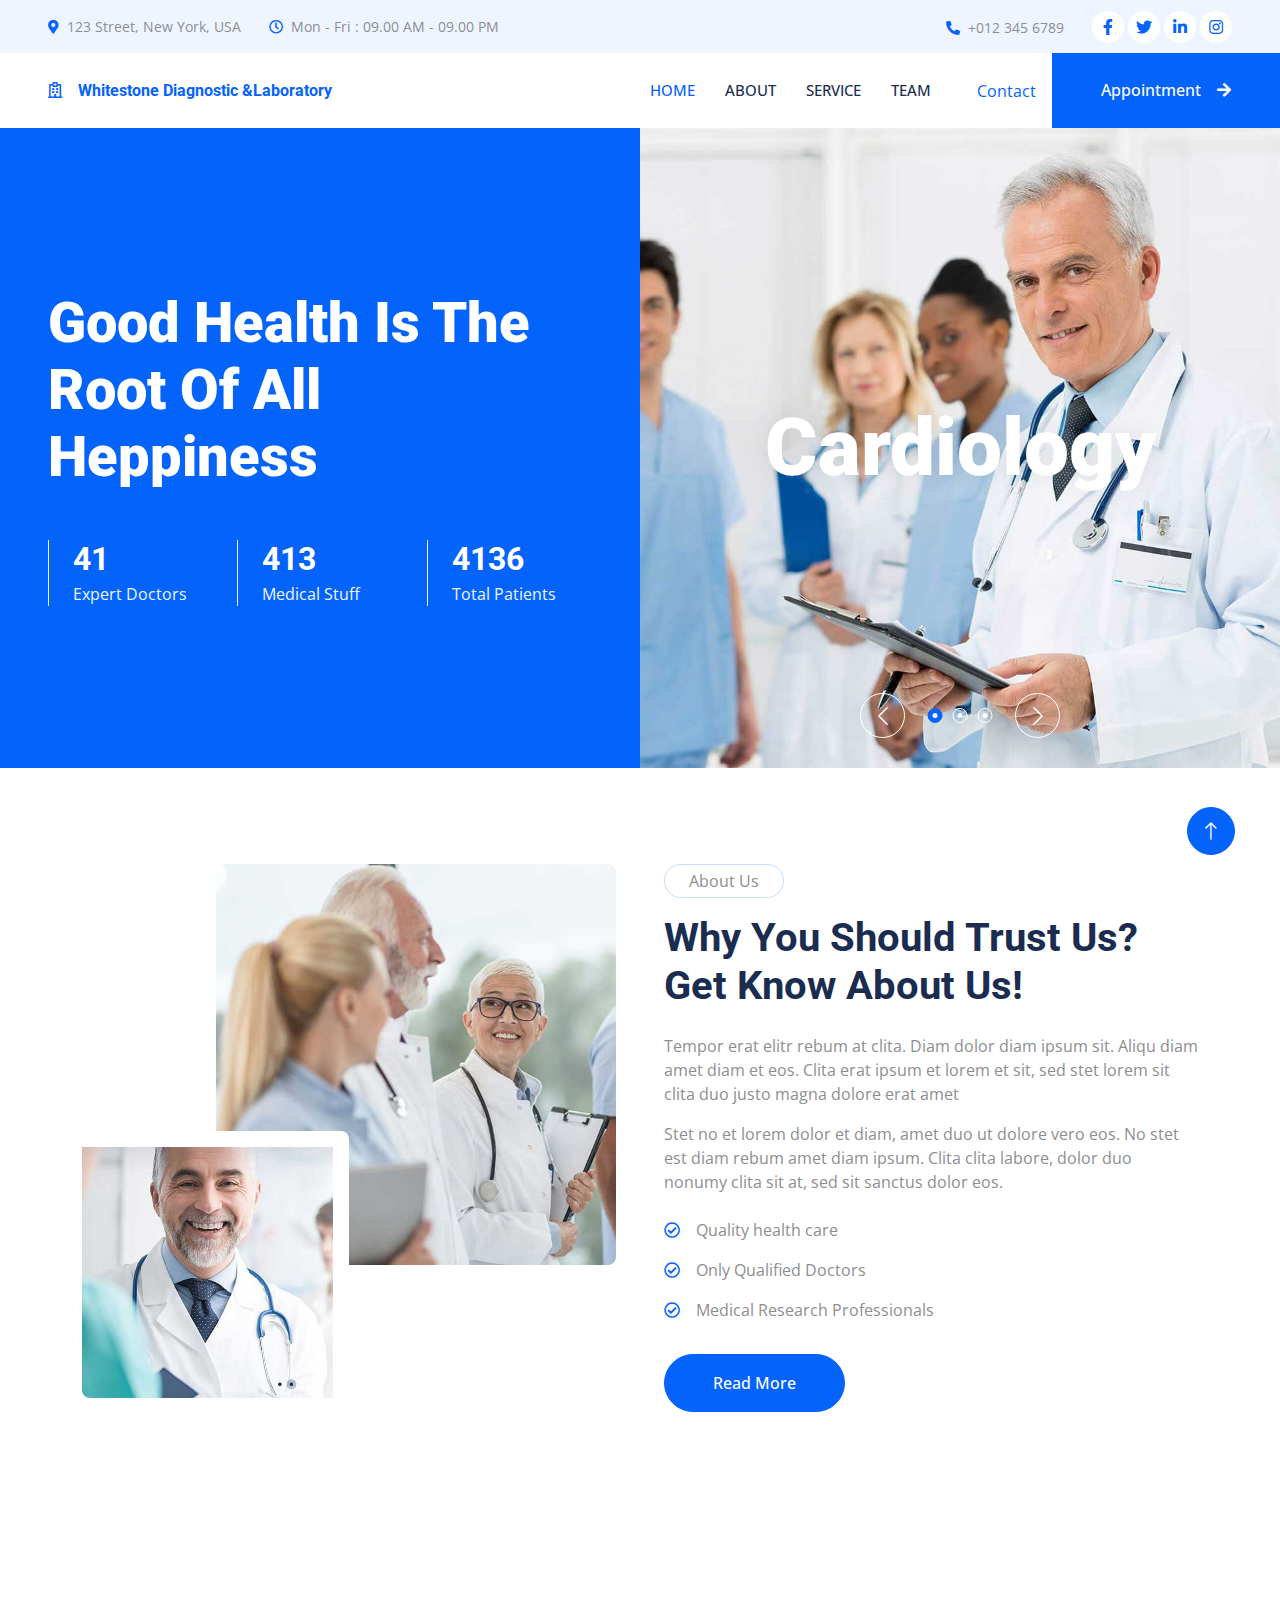
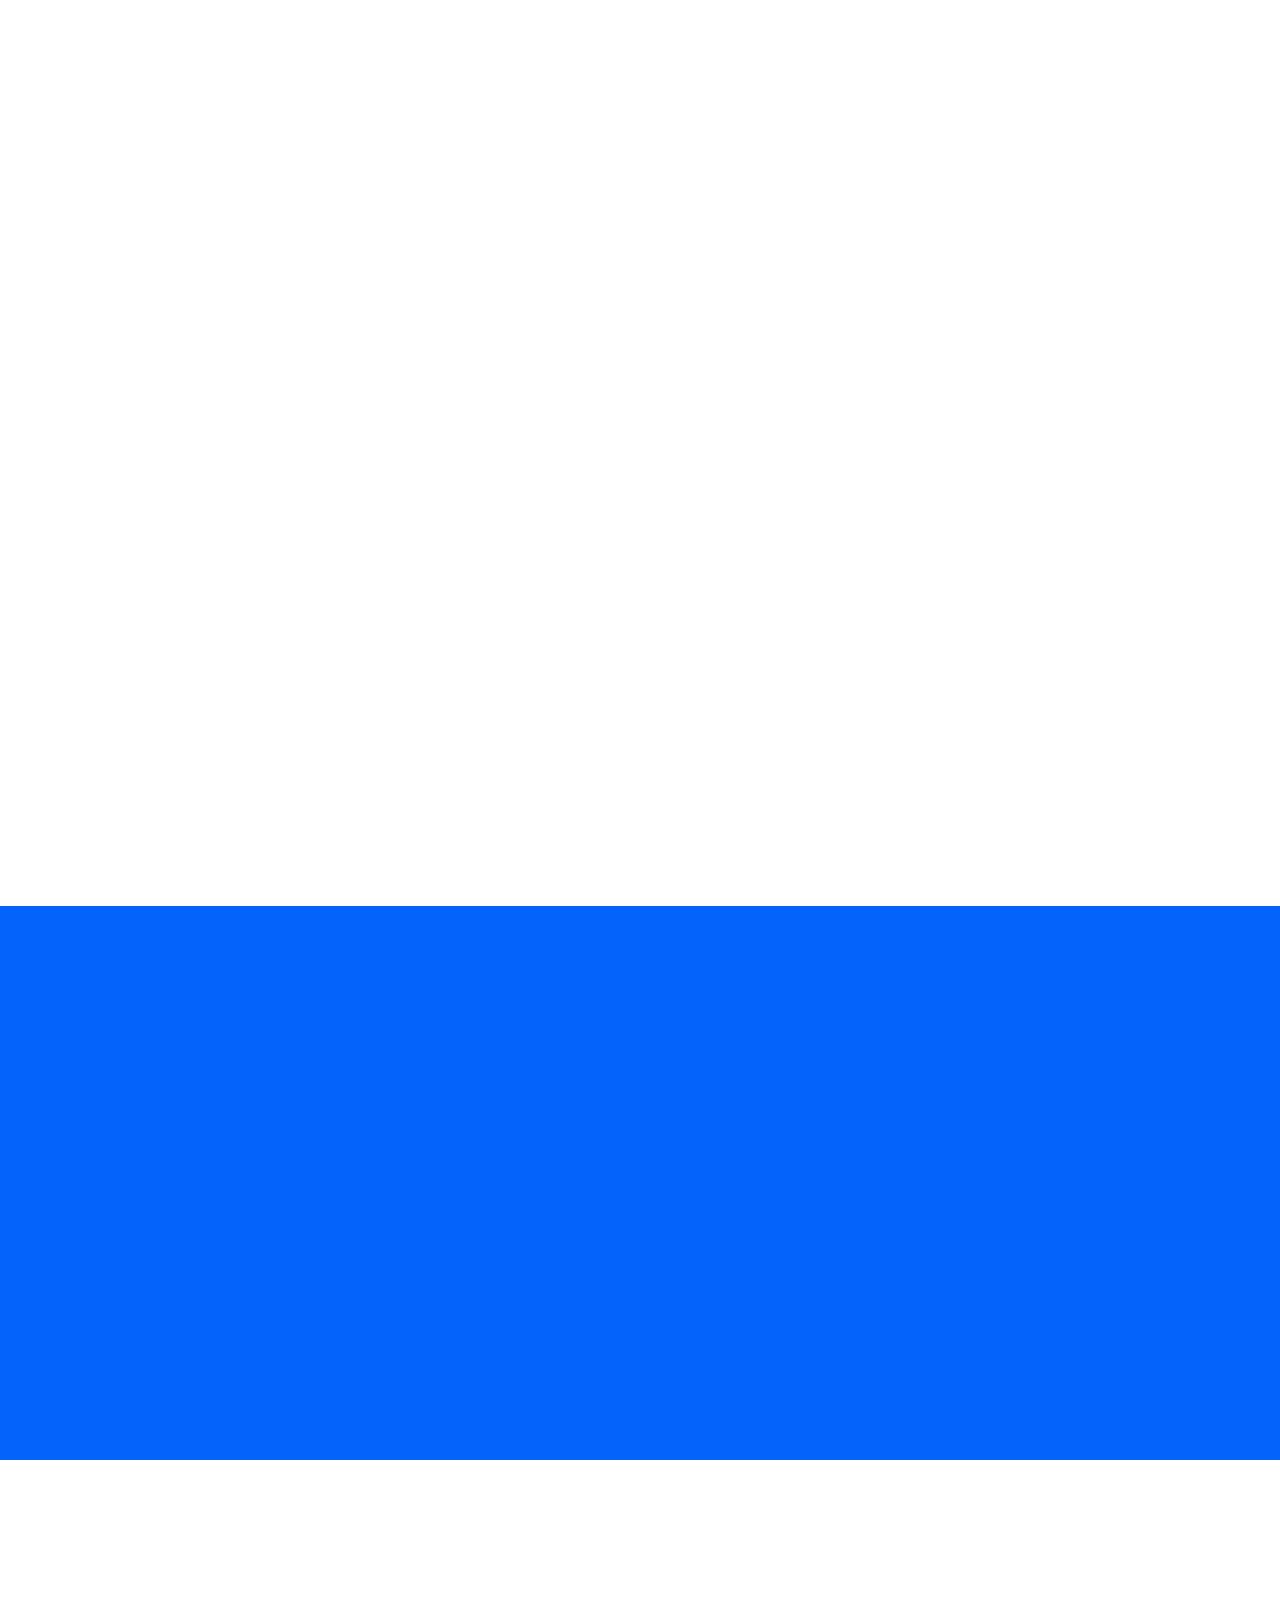
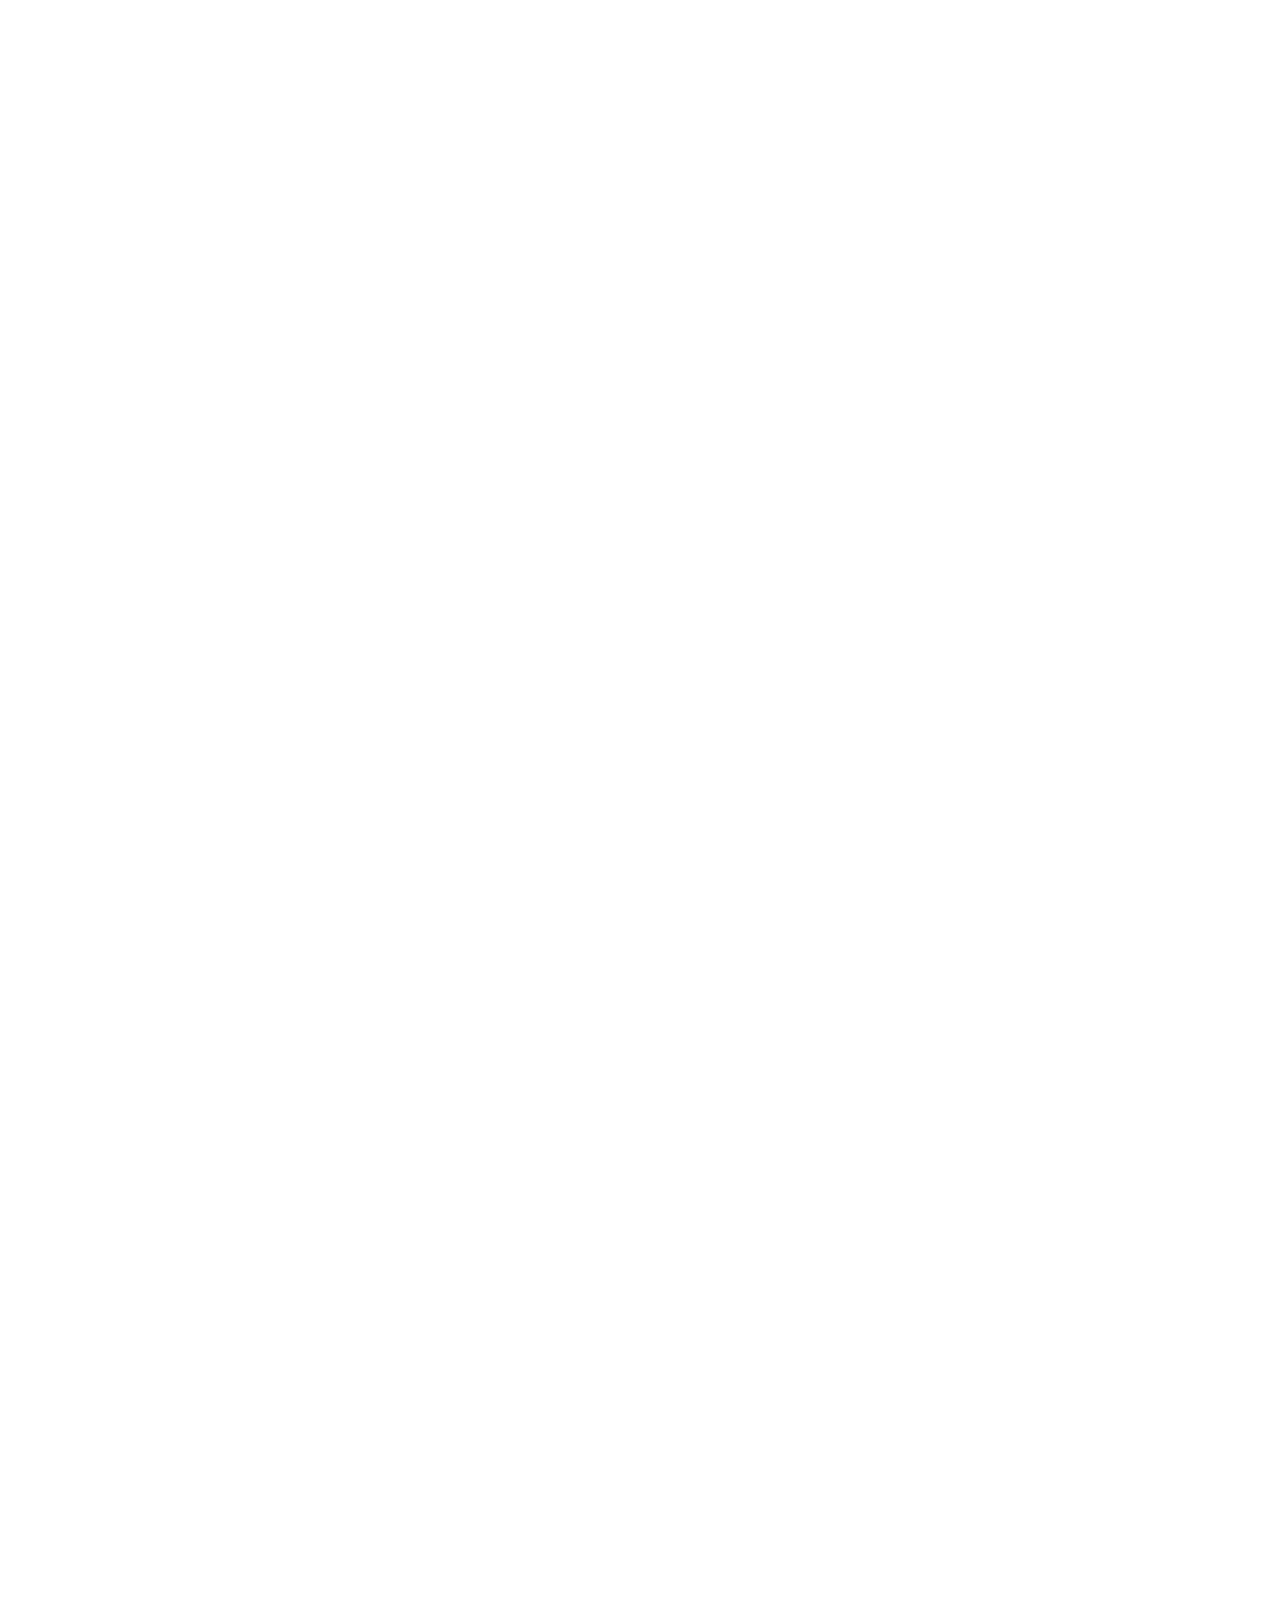
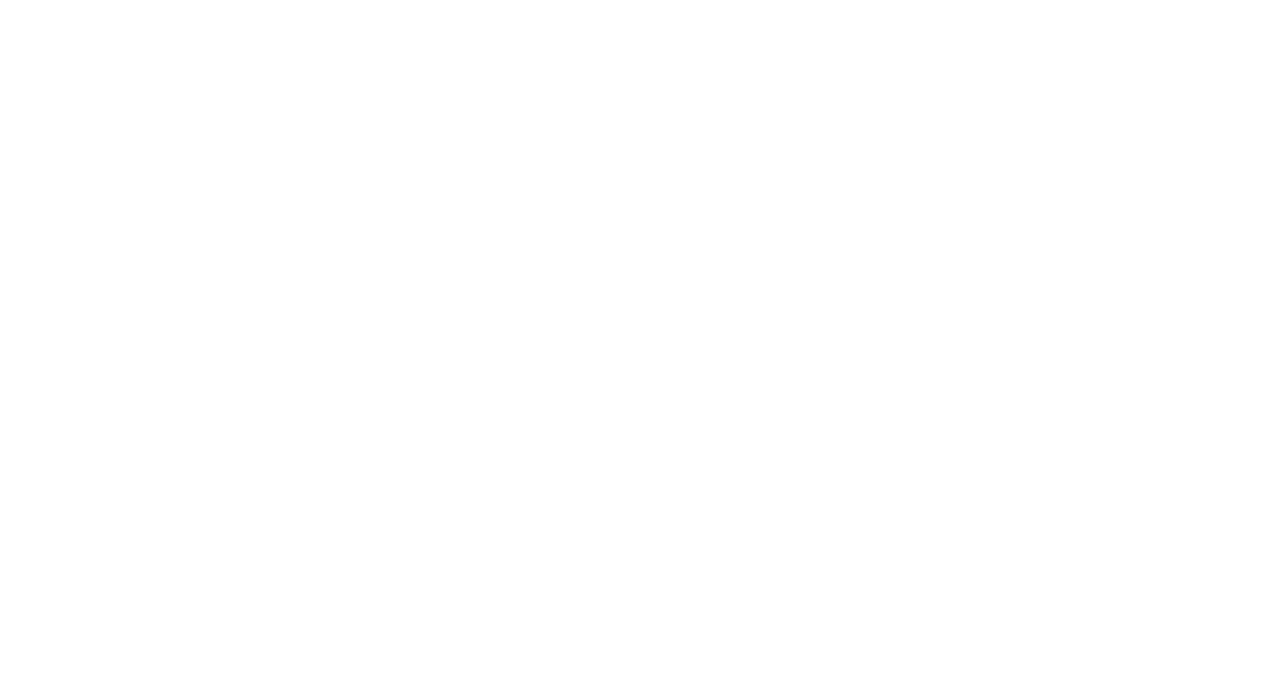
==== index.html @ 7cfc18df "first commit" ====
<!DOCTYPE html>
<html lang="en">

<head>
    <meta charset="utf-8">
    <title>Whitestone Diagnostic & Laboratory</title>
    <meta content="width=device-width, initial-scale=1.0" name="viewport">
    <meta content="" name="keywords">
    <meta content="" name="description">

    <!-- Favicon -->
    <link href="img/favicon.ico" rel="icon">

    <!-- Google Web Fonts -->
    <link rel="preconnect" href="https://fonts.googleapis.com">
    <link rel="preconnect" href="https://fonts.gstatic.com" crossorigin>
    <link href="https://fonts.googleapis.com/css2?family=Open+Sans:wght@400;500&family=Roboto:wght@500;700;900&display=swap" rel="stylesheet"> 

    <!-- Icon Font Stylesheet -->
    <link href="https://cdnjs.cloudflare.com/ajax/libs/font-awesome/5.10.0/css/all.min.css" rel="stylesheet">
    <link href="https://cdn.jsdelivr.net/npm/bootstrap-icons@1.4.1/font/bootstrap-icons.css" rel="stylesheet">

    <!-- Libraries Stylesheet -->
    <link href="lib/animate/animate.min.css" rel="stylesheet">
    <link href="lib/owlcarousel/assets/owl.carousel.min.css" rel="stylesheet">
    <link href="lib/tempusdominus/css/tempusdominus-bootstrap-4.min.css" rel="stylesheet" />

    <!-- Customized Bootstrap Stylesheet -->
    <link href="css/bootstrap.min.css" rel="stylesheet">

    <!-- Template Stylesheet -->
    <link href="css/style.css" rel="stylesheet">
</head>

<body>
    <!-- Spinner Start -->
    <div id="spinner" class="show bg-white position-fixed translate-middle w-100 vh-100 top-50 start-50 d-flex align-items-center justify-content-center">
        <div class="spinner-grow text-primary" style="width: 3rem; height: 3rem;" role="status">
            <span class="sr-only">Loading...</span>
        </div>
    </div>
    <!-- Spinner End -->


    <!-- Topbar Start -->
    <div class="container-fluid bg-light p-0 wow fadeIn" data-wow-delay="0.1s">
        <div class="row gx-0 d-none d-lg-flex">
            <div class="col-lg-7 px-5 text-start">
                <div class="h-100 d-inline-flex align-items-center py-3 me-4">
                    <small class="fa fa-map-marker-alt text-primary me-2"></small>
                    <small>123 Street, New York, USA</small>
                </div>
                <div class="h-100 d-inline-flex align-items-center py-3">
                    <small class="far fa-clock text-primary me-2"></small>
                    <small>Mon - Fri : 09.00 AM - 09.00 PM</small>
                </div>
            </div>
            <div class="col-lg-5 px-5 text-end">
                <div class="h-100 d-inline-flex align-items-center py-3 me-4">
                    <small class="fa fa-phone-alt text-primary me-2"></small>
                    <small>+012 345 6789</small>
                </div>
                <div class="h-100 d-inline-flex align-items-center">
                    <a class="btn btn-sm-square rounded-circle bg-white text-primary me-1" href=""><i class="fab fa-facebook-f"></i></a>
                    <a class="btn btn-sm-square rounded-circle bg-white text-primary me-1" href=""><i class="fab fa-twitter"></i></a>
                    <a class="btn btn-sm-square rounded-circle bg-white text-primary me-1" href=""><i class="fab fa-linkedin-in"></i></a>
                    <a class="btn btn-sm-square rounded-circle bg-white text-primary me-0" href=""><i class="fab fa-instagram"></i></a>
                </div>
            </div>
        </div>
    </div>
    <!-- Topbar End -->


    <!-- Navbar Start -->
    <nav class="navbar navbar-expand-lg bg-white navbar-light sticky-top p-0 wow fadeIn" data-wow-delay="0.1s">
        <a href="index.html" class="navbar-brand d-flex align-items-center px-4 px-lg-5">
            <h6 class="m-0 text-primary"><i class="far fa-hospital me-3"></i>Whitestone Diagnostic &Laboratory</h6>
        </a>
        <button type="button" class="navbar-toggler me-4" data-bs-toggle="collapse" data-bs-target="#navbarCollapse">
            <span class="navbar-toggler-icon"></span>
        </button>
        <div class="collapse navbar-collapse" id="navbarCollapse">
            <div class="navbar-nav ms-auto p-4 p-lg-0">
                <a href="index.html" class="nav-item nav-link active">Home</a>
                <a href="about.html" class="nav-item nav-link">About</a>
                <a href="service.html" class="nav-item nav-link">Service</a>
                <a href="team.html" class="nav-item nav-link">Team</a>
                <!-- <div class="nav-item dropdown">
                    <a href="team.html" class="nav-link dropdown-toggle">Team</a>
                     <div class="dropdown-menu rounded-0 rounded-bottom m-0"> -->
                        <!-- <a href="feature.html" class="dropdown-item">Feature</a> -->
                        <!-- <a href="team.html" class="dropdown-item">Our Doctor</a> -->
                        <!-- <a href="appointment.html" class="dropdown-item">Appointment</a> -->
                        <!-- <a href="testimonial.html" class="dropdown-item">Testimonial</a> -->
                        <!-- <a href="404.html" class="dropdown-item">404 Page</a> -->
                    <!-- </div> -->
                </div>
                <a href="contact.html" class="nav-item nav-link">Contact</a>
            </div>
            <a href="" class="btn btn-primary rounded-0 py-4 px-lg-5 d-none d-lg-block">Appointment<i class="fa fa-arrow-right ms-3"></i></a>
        </div>
    </nav>
    <!-- Navbar End -->


    <!-- Header Start -->
    <div class="container-fluid header bg-primary p-0 mb-5">
        <div class="row g-0 align-items-center flex-column-reverse flex-lg-row">
            <div class="col-lg-6 p-5 wow fadeIn" data-wow-delay="0.1s">
                <h1 class="display-4 text-white mb-5">Good Health Is The Root Of All Heppiness</h1>
                <div class="row g-4">
                    <div class="col-sm-4">
                        <div class="border-start border-light ps-4">
                            <h2 class="text-white mb-1" data-toggle="counter-up">123</h2>
                            <p class="text-light mb-0">Expert Doctors</p>
                        </div>
                    </div>
                    <div class="col-sm-4">
                        <div class="border-start border-light ps-4">
                            <h2 class="text-white mb-1" data-toggle="counter-up">1234</h2>
                            <p class="text-light mb-0">Medical Stuff</p>
                        </div>
                    </div>
                    <div class="col-sm-4">
                        <div class="border-start border-light ps-4">
                            <h2 class="text-white mb-1" data-toggle="counter-up">12345</h2>
                            <p class="text-light mb-0">Total Patients</p>
                        </div>
                    </div>
                </div>
            </div>
            <div class="col-lg-6 wow fadeIn" data-wow-delay="0.5s">
                <div class="owl-carousel header-carousel">
                    <div class="owl-carousel-item position-relative">
                        <img class="img-fluid" src="img/carousel-1.jpg" alt="">
                        <div class="owl-carousel-text">
                            <h1 class="display-1 text-white mb-0">Cardiology</h1>
                        </div>
                    </div>
                    <div class="owl-carousel-item position-relative">
                        <img class="img-fluid" src="img/carousel-2.jpg" alt="">
                        <div class="owl-carousel-text">
                            <h1 class="display-1 text-white mb-0">Neurology</h1>
                        </div>
                    </div>
                    <div class="owl-carousel-item position-relative">
                        <img class="img-fluid" src="img/carousel-3.jpg" alt="">
                        <div class="owl-carousel-text">
                            <h1 class="display-1 text-white mb-0">Pulmonary</h1>
                        </div>
                    </div>
                </div>
            </div>
        </div>
    </div>
    <!-- Header End -->


    <!-- About Start -->
    <div class="container-xxl py-5">
        <div class="container">
            <div class="row g-5">
                <div class="col-lg-6 wow fadeIn" data-wow-delay="0.1s">
                    <div class="d-flex flex-column">
                        <img class="img-fluid rounded w-75 align-self-end" src="img/about-1.jpg" alt="">
                        <img class="img-fluid rounded w-50 bg-white pt-3 pe-3" src="img/about-2.jpg" alt="" style="margin-top: -25%;">
                    </div>
                </div>
                <div class="col-lg-6 wow fadeIn" data-wow-delay="0.5s">
                    <p class="d-inline-block border rounded-pill py-1 px-4">About Us</p>
                    <h1 class="mb-4">Why You Should Trust Us? Get Know About Us!</h1>
                    <p>Tempor erat elitr rebum at clita. Diam dolor diam ipsum sit. Aliqu diam amet diam et eos. Clita erat ipsum et lorem et sit, sed stet lorem sit clita duo justo magna dolore erat amet</p>
                    <p class="mb-4">Stet no et lorem dolor et diam, amet duo ut dolore vero eos. No stet est diam rebum amet diam ipsum. Clita clita labore, dolor duo nonumy clita sit at, sed sit sanctus dolor eos.</p>
                    <p><i class="far fa-check-circle text-primary me-3"></i>Quality health care</p>
                    <p><i class="far fa-check-circle text-primary me-3"></i>Only Qualified Doctors</p>
                    <p><i class="far fa-check-circle text-primary me-3"></i>Medical Research Professionals</p>
                    <a class="btn btn-primary rounded-pill py-3 px-5 mt-3" href="">Read More</a>
                </div>
            </div>
        </div>
    </div>
    <!-- About End -->


    <!-- Service Start -->
    <div class="container-xxl py-5">
        <div class="container">
            <div class="text-center mx-auto mb-5 wow fadeInUp" data-wow-delay="0.1s" style="max-width: 600px;">
                <p class="d-inline-block border rounded-pill py-1 px-4">Services</p>
                <h1>Health Care Solutions</h1>
            </div>
            <div class="row g-4">
                <div class="col-lg-4 col-md-6 wow fadeInUp" data-wow-delay="0.1s">
                    <div class="service-item bg-light rounded h-100 p-5">
                        <div class="d-inline-flex align-items-center justify-content-center bg-white rounded-circle mb-4" style="width: 65px; height: 65px;">
                            <i class="fa fa-heartbeat text-primary fs-4"></i>
                        </div>
                        <h4 class="mb-3">Cardiology</h4>
                        <p class="mb-4">Erat ipsum justo amet duo et elitr dolor, est duo duo eos lorem sed diam stet diam sed stet.</p>
                        <a class="btn" href=""><i class="fa fa-plus text-primary me-3"></i>Read More</a>
                    </div>
                </div>
                <div class="col-lg-4 col-md-6 wow fadeInUp" data-wow-delay="0.3s">
                    <div class="service-item bg-light rounded h-100 p-5">
                        <div class="d-inline-flex align-items-center justify-content-center bg-white rounded-circle mb-4" style="width: 65px; height: 65px;">
                            <i class="fa fa-x-ray text-primary fs-4"></i>
                        </div>
                        <h4 class="mb-3">Pulmonary</h4>
                        <p class="mb-4">Erat ipsum justo amet duo et elitr dolor, est duo duo eos lorem sed diam stet diam sed stet.</p>
                        <a class="btn" href=""><i class="fa fa-plus text-primary me-3"></i>Read More</a>
                    </div>
                </div>
                <div class="col-lg-4 col-md-6 wow fadeInUp" data-wow-delay="0.5s">
                    <div class="service-item bg-light rounded h-100 p-5">
                        <div class="d-inline-flex align-items-center justify-content-center bg-white rounded-circle mb-4" style="width: 65px; height: 65px;">
                            <i class="fa fa-brain text-primary fs-4"></i>
                        </div>
                        <h4 class="mb-3">Neurology</h4>
                        <p class="mb-4">Erat ipsum justo amet duo et elitr dolor, est duo duo eos lorem sed diam stet diam sed stet.</p>
                        <a class="btn" href=""><i class="fa fa-plus text-primary me-3"></i>Read More</a>
                    </div>
                </div>
                <div class="col-lg-4 col-md-6 wow fadeInUp" data-wow-delay="0.1s">
                    <div class="service-item bg-light rounded h-100 p-5">
                        <div class="d-inline-flex align-items-center justify-content-center bg-white rounded-circle mb-4" style="width: 65px; height: 65px;">
                            <i class="fa fa-wheelchair text-primary fs-4"></i>
                        </div>
                        <h4 class="mb-3">Orthopedics</h4>
                        <p class="mb-4">Erat ipsum justo amet duo et elitr dolor, est duo duo eos lorem sed diam stet diam sed stet.</p>
                        <a class="btn" href=""><i class="fa fa-plus text-primary me-3"></i>Read More</a>
                    </div>
                </div>
                <div class="col-lg-4 col-md-6 wow fadeInUp" data-wow-delay="0.3s">
                    <div class="service-item bg-light rounded h-100 p-5">
                        <div class="d-inline-flex align-items-center justify-content-center bg-white rounded-circle mb-4" style="width: 65px; height: 65px;">
                            <i class="fa fa-tooth text-primary fs-4"></i>
                        </div>
                        <h4 class="mb-3">Dental Surgery</h4>
                        <p class="mb-4">Erat ipsum justo amet duo et elitr dolor, est duo duo eos lorem sed diam stet diam sed stet.</p>
                        <a class="btn" href=""><i class="fa fa-plus text-primary me-3"></i>Read More</a>
                    </div>
                </div>
                <div class="col-lg-4 col-md-6 wow fadeInUp" data-wow-delay="0.5s">
                    <div class="service-item bg-light rounded h-100 p-5">
                        <div class="d-inline-flex align-items-center justify-content-center bg-white rounded-circle mb-4" style="width: 65px; height: 65px;">
                            <i class="fa fa-vials text-primary fs-4"></i>
                        </div>
                        <h4 class="mb-3">Laboratory</h4>
                        <p class="mb-4">Erat ipsum justo amet duo et elitr dolor, est duo duo eos lorem sed diam stet diam sed stet.</p>
                        <a class="btn" href=""><i class="fa fa-plus text-primary me-3"></i>Read More</a>
                    </div>
                </div>
            </div>
        </div>
    </div>
    <!-- Service End -->


    <!-- Feature Start -->
    <div class="container-fluid bg-primary overflow-hidden my-5 px-lg-0">
        <div class="container feature px-lg-0">
            <div class="row g-0 mx-lg-0">
                <div class="col-lg-6 feature-text py-5 wow fadeIn" data-wow-delay="0.1s">
                    <div class="p-lg-5 ps-lg-0">
                        <p class="d-inline-block border rounded-pill text-light py-1 px-4">Features</p>
                        <h1 class="text-white mb-4">Why Choose Us</h1>
                        <p class="text-white mb-4 pb-2">Tempor erat elitr rebum at clita. Diam dolor diam ipsum sit. Aliqu diam amet diam et eos. Clita erat ipsum et lorem et sit, sed stet lorem sit clita duo justo erat amet</p>
                        <div class="row g-4">
                            <div class="col-6">
                                <div class="d-flex align-items-center">
                                    <div class="d-flex flex-shrink-0 align-items-center justify-content-center rounded-circle bg-light" style="width: 55px; height: 55px;">
                                        <i class="fa fa-user-md text-primary"></i>
                                    </div>
                                    <div class="ms-4">
                                        <p class="text-white mb-2">Experience</p>
                                        <h5 class="text-white mb-0">Doctors</h5>
                                    </div>
                                </div>
                            </div>
                            <div class="col-6">
                                <div class="d-flex align-items-center">
                                    <div class="d-flex flex-shrink-0 align-items-center justify-content-center rounded-circle bg-light" style="width: 55px; height: 55px;">
                                        <i class="fa fa-check text-primary"></i>
                                    </div>
                                    <div class="ms-4">
                                        <p class="text-white mb-2">Quality</p>
                                        <h5 class="text-white mb-0">Services</h5>
                                    </div>
                                </div>
                            </div>
                            <div class="col-6">
                                <div class="d-flex align-items-center">
                                    <div class="d-flex flex-shrink-0 align-items-center justify-content-center rounded-circle bg-light" style="width: 55px; height: 55px;">
                                        <i class="fa fa-comment-medical text-primary"></i>
                                    </div>
                                    <div class="ms-4">
                                        <p class="text-white mb-2">Positive</p>
                                        <h5 class="text-white mb-0">Consultation</h5>
                                    </div>
                                </div>
                            </div>
                            <div class="col-6">
                                <div class="d-flex align-items-center">
                                    <div class="d-flex flex-shrink-0 align-items-center justify-content-center rounded-circle bg-light" style="width: 55px; height: 55px;">
                                        <i class="fa fa-headphones text-primary"></i>
                                    </div>
                                    <div class="ms-4">
                                        <p class="text-white mb-2">24 Hours</p>
                                        <h5 class="text-white mb-0">Support</h5>
                                    </div>
                                </div>
                            </div>
                        </div>
                    </div>
                </div>
                <div class="col-lg-6 pe-lg-0 wow fadeIn" data-wow-delay="0.5s" style="min-height: 400px;">
                    <div class="position-relative h-100">
                        <img class="position-absolute img-fluid w-100 h-100" src="img/feature.jpg" style="object-fit: cover;" alt="">
                    </div>
                </div>
            </div>
        </div>
    </div>
    <!-- Feature End -->


    <!-- Team Start -->
    <div class="container-xxl py-5">
        <div class="container">
            <div class="text-center mx-auto mb-5 wow fadeInUp" data-wow-delay="0.1s" style="max-width: 600px;">
                <p class="d-inline-block border rounded-pill py-1 px-4">Doctors</p>
                <h1>Our Experience Doctors</h1>
            </div>
            <div class="row g-4">
                <div class="col-lg-3 col-md-6 wow fadeInUp" data-wow-delay="0.1s">
                    <div class="team-item position-relative rounded overflow-hidden">
                        <div class="overflow-hidden">
                            <img class="img-fluid" src="img/team-1.jpg" alt="">
                        </div>
                        <div class="team-text bg-light text-center p-4">
                            <h5>Doctor Name</h5>
                            <p class="text-primary">Department</p>
                            <div class="team-social text-center">
                                <a class="btn btn-square" href=""><i class="fab fa-facebook-f"></i></a>
                                <a class="btn btn-square" href=""><i class="fab fa-twitter"></i></a>
                                <a class="btn btn-square" href=""><i class="fab fa-instagram"></i></a>
                            </div>
                        </div>
                    </div>
                </div>
                <div class="col-lg-3 col-md-6 wow fadeInUp" data-wow-delay="0.3s">
                    <div class="team-item position-relative rounded overflow-hidden">
                        <div class="overflow-hidden">
                            <img class="img-fluid" src="img/team-2.jpg" alt="">
                        </div>
                        <div class="team-text bg-light text-center p-4">
                            <h5>Doctor Name</h5>
                            <p class="text-primary">Department</p>
                            <div class="team-social text-center">
                                <a class="btn btn-square" href=""><i class="fab fa-facebook-f"></i></a>
                                <a class="btn btn-square" href=""><i class="fab fa-twitter"></i></a>
                                <a class="btn btn-square" href=""><i class="fab fa-instagram"></i></a>
                            </div>
                        </div>
                    </div>
                </div>
                <div class="col-lg-3 col-md-6 wow fadeInUp" data-wow-delay="0.5s">
                    <div class="team-item position-relative rounded overflow-hidden">
                        <div class="overflow-hidden">
                            <img class="img-fluid" src="img/team-3.jpg" alt="">
                        </div>
                        <div class="team-text bg-light text-center p-4">
                            <h5>Doctor Name</h5>
                            <p class="text-primary">Department</p>
                            <div class="team-social text-center">
                                <a class="btn btn-square" href=""><i class="fab fa-facebook-f"></i></a>
                                <a class="btn btn-square" href=""><i class="fab fa-twitter"></i></a>
                                <a class="btn btn-square" href=""><i class="fab fa-instagram"></i></a>
                            </div>
                        </div>
                    </div>
                </div>
                <div class="col-lg-3 col-md-6 wow fadeInUp" data-wow-delay="0.7s">
                    <div class="team-item position-relative rounded overflow-hidden">
                        <div class="overflow-hidden">
                            <img class="img-fluid" src="img/team-4.jpg" alt="">
                        </div>
                        <div class="team-text bg-light text-center p-4">
                            <h5>Doctor Name</h5>
                            <p class="text-primary">Department</p>
                            <div class="team-social text-center">
                                <a class="btn btn-square" href=""><i class="fab fa-facebook-f"></i></a>
                                <a class="btn btn-square" href=""><i class="fab fa-twitter"></i></a>
                                <a class="btn btn-square" href=""><i class="fab fa-instagram"></i></a>
                            </div>
                        </div>
                    </div>
                </div>
            </div>
        </div>
    </div>
    <!-- Team End -->


    <!-- Appointment Start -->
    <div class="container-xxl py-5">
        <div class="container">
            <div class="row g-5">
                <div class="col-lg-6 wow fadeInUp" data-wow-delay="0.1s">
                    <p class="d-inline-block border rounded-pill py-1 px-4">Appointment</p>
                    <h1 class="mb-4">Make An Appointment To Visit Our Doctor</h1>
                    <p class="mb-4">Tempor erat elitr rebum at clita. Diam dolor diam ipsum sit. Aliqu diam amet diam et eos. Clita erat ipsum et lorem et sit, sed stet lorem sit clita duo justo magna dolore erat amet</p>
                    <div class="bg-light rounded d-flex align-items-center p-5 mb-4">
                        <div class="d-flex flex-shrink-0 align-items-center justify-content-center rounded-circle bg-white" style="width: 55px; height: 55px;">
                            <i class="fa fa-phone-alt text-primary"></i>
                        </div>
                        <div class="ms-4">
                            <p class="mb-2">Call Us Now</p>
                            <h5 class="mb-0">+012 345 6789</h5>
                        </div>
                    </div>
                    <div class="bg-light rounded d-flex align-items-center p-5">
                        <div class="d-flex flex-shrink-0 align-items-center justify-content-center rounded-circle bg-white" style="width: 55px; height: 55px;">
                            <i class="fa fa-envelope-open text-primary"></i>
                        </div>
                        <div class="ms-4">
                            <p class="mb-2">Mail Us Now</p>
                            <h5 class="mb-0">info@example.com</h5>
                        </div>
                    </div>
                </div>
                <div class="col-lg-6 wow fadeInUp" data-wow-delay="0.5s">
                    <div class="bg-light rounded h-100 d-flex align-items-center p-5">
                        <form>
                            <div class="row g-3">
                                <div class="col-12 col-sm-6">
                                    <input type="text" class="form-control border-0" placeholder="Your Name" style="height: 55px;">
                                </div>
                                <div class="col-12 col-sm-6">
                                    <input type="email" class="form-control border-0" placeholder="Your Email" style="height: 55px;">
                                </div>
                                <div class="col-12 col-sm-6">
                                    <input type="text" class="form-control border-0" placeholder="Your Mobile" style="height: 55px;">
                                </div>
                                <div class="col-12 col-sm-6">
                                    <select class="form-select border-0" style="height: 55px;">
                                        <option selected>Choose Doctor</option>
                                        <option value="1">Doctor 1</option>
                                        <option value="2">Doctor 2</option>
                                        <option value="3">Doctor 3</option>
                                    </select>
                                </div>
                                <div class="col-12 col-sm-6">
                                    <div class="date" id="date" data-target-input="nearest">
                                        <input type="text"
                                            class="form-control border-0 datetimepicker-input"
                                            placeholder="Choose Date" data-target="#date" data-toggle="datetimepicker" style="height: 55px;">
                                    </div>
                                </div>
                                <div class="col-12 col-sm-6">
                                    <div class="time" id="time" data-target-input="nearest">
                                        <input type="text"
                                            class="form-control border-0 datetimepicker-input"
                                            placeholder="Choose Date" data-target="#time" data-toggle="datetimepicker" style="height: 55px;">
                                    </div>
                                </div>
                                <div class="col-12">
                                    <textarea class="form-control border-0" rows="5" placeholder="Describe your problem"></textarea>
                                </div>
                                <div class="col-12">
                                    <button class="btn btn-primary w-100 py-3" type="submit">Book Appointment</button>
                                </div>
                            </div>
                        </form>
                    </div>
                </div>
            </div>
        </div>
    </div>
    <!-- Appointment End -->


    <!-- Testimonial Start -->
    <div class="container-xxl py-5">
        <div class="container">
            <div class="text-center mx-auto mb-5 wow fadeInUp" data-wow-delay="0.1s" style="max-width: 600px;">
                <p class="d-inline-block border rounded-pill py-1 px-4">Testimonial</p>
                <h1>What Say Our Patients!</h1>
            </div>
            <div class="owl-carousel testimonial-carousel wow fadeInUp" data-wow-delay="0.1s">
                <div class="testimonial-item text-center">
                    <img class="img-fluid bg-light rounded-circle p-2 mx-auto mb-4" src="img/testimonial-1.jpg" style="width: 100px; height: 100px;">
                    <div class="testimonial-text rounded text-center p-4">
                        <p>Clita clita tempor justo dolor ipsum amet kasd amet duo justo duo duo labore sed sed. Magna ut diam sit et amet stet eos sed clita erat magna elitr erat sit sit erat at rebum justo sea clita.</p>
                        <h5 class="mb-1">Patient Name</h5>
                        <span class="fst-italic">Profession</span>
                    </div>
                </div>
                <div class="testimonial-item text-center">
                    <img class="img-fluid bg-light rounded-circle p-2 mx-auto mb-4" src="img/testimonial-2.jpg" style="width: 100px; height: 100px;">
                    <div class="testimonial-text rounded text-center p-4">
                        <p>Clita clita tempor justo dolor ipsum amet kasd amet duo justo duo duo labore sed sed. Magna ut diam sit et amet stet eos sed clita erat magna elitr erat sit sit erat at rebum justo sea clita.</p>
                        <h5 class="mb-1">Patient Name</h5>
                        <span class="fst-italic">Profession</span>
                    </div>
                </div>
                <div class="testimonial-item text-center">
                    <img class="img-fluid bg-light rounded-circle p-2 mx-auto mb-4" src="img/testimonial-3.jpg" style="width: 100px; height: 100px;">
                    <div class="testimonial-text rounded text-center p-4">
                        <p>Clita clita tempor justo dolor ipsum amet kasd amet duo justo duo duo labore sed sed. Magna ut diam sit et amet stet eos sed clita erat magna elitr erat sit sit erat at rebum justo sea clita.</p>
                        <h5 class="mb-1">Patient Name</h5>
                        <span class="fst-italic">Profession</span>
                    </div>
                </div>
            </div>
        </div>
    </div>
    <!-- Testimonial End -->


    <!-- Footer Start -->
    <div class="container-fluid bg-dark text-light footer mt-5 pt-5 wow fadeIn" data-wow-delay="0.1s">
        <div class="container py-5">
            <div class="row g-5">
                <div class="col-lg-3 col-md-6">
                    <h5 class="text-light mb-4">Address</h5>
                    <p class="mb-2"><i class="fa fa-map-marker-alt me-3"></i>123 Street, New York, USA</p>
                    <p class="mb-2"><i class="fa fa-phone-alt me-3"></i>+012 345 67890</p>
                    <p class="mb-2"><i class="fa fa-envelope me-3"></i>info@example.com</p>
                    <div class="d-flex pt-2">
                        <a class="btn btn-outline-light btn-social rounded-circle" href=""><i class="fab fa-twitter"></i></a>
                        <a class="btn btn-outline-light btn-social rounded-circle" href=""><i class="fab fa-facebook-f"></i></a>
                        <a class="btn btn-outline-light btn-social rounded-circle" href=""><i class="fab fa-youtube"></i></a>
                        <a class="btn btn-outline-light btn-social rounded-circle" href=""><i class="fab fa-linkedin-in"></i></a>
                    </div>
                </div>
                <div class="col-lg-3 col-md-6">
                    <h5 class="text-light mb-4">Services</h5>
                    <a class="btn btn-link" href="">Cardiology</a>
                    <a class="btn btn-link" href="">Pulmonary</a>
                    <a class="btn btn-link" href="">Neurology</a>
                    <a class="btn btn-link" href="">Orthopedics</a>
                    <a class="btn btn-link" href="">Laboratory</a>
                </div>
                <div class="col-lg-3 col-md-6">
                    <h5 class="text-light mb-4">Quick Links</h5>
                    <a class="btn btn-link" href="">About Us</a>
                    <a class="btn btn-link" href="">Contact Us</a>
                    <a class="btn btn-link" href="">Our Services</a>
                    <a class="btn btn-link" href="">Terms & Condition</a>
                    <a class="btn btn-link" href="">Support</a>
                </div>
                <div class="col-lg-3 col-md-6">
                    <h5 class="text-light mb-4">Newsletter</h5>
                    <p>Dolor amet sit justo amet elitr clita ipsum elitr est.</p>
                    <div class="position-relative mx-auto" style="max-width: 400px;">
                        <input class="form-control border-0 w-100 py-3 ps-4 pe-5" type="text" placeholder="Your email">
                        <button type="button" class="btn btn-primary py-2 position-absolute top-0 end-0 mt-2 me-2">SignUp</button>
                    </div>
                </div>
            </div>
        </div>
        <div class="container">
            <div class="copyright">
                <div class="row">
                    <div class="col-md-6 text-center text-md-start mb-3 mb-md-0">
                        &copy; <a class="border-bottom" href="#">Your Site Name</a>, All Right Reserved.
                    </div>
                    <div class="col-md-6 text-center text-md-end">
                        <!--/*** This template is free as long as you keep the footer author’s credit link/attribution link/backlink. If you'd like to use the template without the footer author’s credit link/attribution link/backlink, you can purchase the Credit Removal License from "https://htmlcodex.com/credit-removal". Thank you for your support. ***/-->
                        Designed By <a class="border-bottom" href="https://htmlcodex.com">HTML Codex</a>
                    </div>
                </div>
            </div>
        </div>
    </div>
    <!-- Footer End -->


    <!-- Back to Top -->
    <a href="#" class="btn btn-lg btn-primary btn-lg-square rounded-circle back-to-top"><i class="bi bi-arrow-up"></i></a>


    <!-- JavaScript Libraries -->
    <script src="https://code.jquery.com/jquery-3.4.1.min.js"></script>
    <script src="https://cdn.jsdelivr.net/npm/bootstrap@5.0.0/dist/js/bootstrap.bundle.min.js"></script>
    <script src="lib/wow/wow.min.js"></script>
    <script src="lib/easing/easing.min.js"></script>
    <script src="lib/waypoints/waypoints.min.js"></script>
    <script src="lib/counterup/counterup.min.js"></script>
    <script src="lib/owlcarousel/owl.carousel.min.js"></script>
    <script src="lib/tempusdominus/js/moment.min.js"></script>
    <script src="lib/tempusdominus/js/moment-timezone.min.js"></script>
    <script src="lib/tempusdominus/js/tempusdominus-bootstrap-4.min.js"></script>

    <!-- Template Javascript -->
    <script src="js/main.js"></script>
</body>

</html>
---- css/style.css ----
/********** Template CSS **********/
:root {
    --primary: #0463FA;
    --light: #EFF5FF;
    --dark: #1B2C51;
}

.fw-medium {
    font-weight: 500 !important;
}

.fw-bold {
    font-weight: 700 !important;
}

.fw-black {
    font-weight: 900 !important;
}

.back-to-top {
    position: fixed;
    display: none;
    right: 45px;
    bottom: 45px;
    z-index: 99;
}


/*** Spinner ***/
#spinner {
    opacity: 0;
    visibility: hidden;
    transition: opacity .5s ease-out, visibility 0s linear .5s;
    z-index: 99999;
}

#spinner.show {
    transition: opacity .5s ease-out, visibility 0s linear 0s;
    visibility: visible;
    opacity: 1;
}


/*** Button ***/
.btn {
    font-weight: 500;
    transition: .5s;
}

.btn.btn-primary,
.btn.btn-secondary {
    color: #FFFFFF;
}

.btn-square {
    width: 38px;
    height: 38px;
}

.btn-sm-square {
    width: 32px;
    height: 32px;
}

.btn-lg-square {
    width: 48px;
    height: 48px;
}

.btn-square,
.btn-sm-square,
.btn-lg-square {
    padding: 0;
    display: flex;
    align-items: center;
    justify-content: center;
    font-weight: normal;
}


/*** Navbar ***/
.navbar .dropdown-toggle::after {
    border: none;
    content: "\f107";
    font-family: "Font Awesome 5 Free";
    font-weight: 900;
    vertical-align: middle;
    margin-left: 8px;
}

.navbar .navbar-nav .nav-link {
    margin-right: 30px;
    padding: 25px 0;
    color: #FFFFFF;
    font-size: 15px;
    font-weight: 500;
    text-transform: uppercase;
    outline: none;
}

.navbar .navbar-nav .nav-link:hover,
.navbar .navbar-nav .nav-link.active {
    color: var(--primary);
}

@media (max-width: 991.98px) {
    .navbar .navbar-nav .nav-link  {
        margin-right: 0;
        padding: 10px 0;
    }

    .navbar .navbar-nav {
        border-top: 1px solid #EEEEEE;
    }
}

.navbar .navbar-brand,
.navbar a.btn {
    height: 75px;
}

.navbar .navbar-nav .nav-link {
    color: var(--dark);
    font-weight: 500;
}

.navbar.sticky-top {
    top: -100px;
    transition: .5s;
}

@media (min-width: 992px) {
    .navbar .nav-item .dropdown-menu {
        display: block;
        border: none;
        margin-top: 0;
        top: 150%;
        opacity: 0;
        visibility: hidden;
        transition: .5s;
    }

    .navbar .nav-item:hover .dropdown-menu {
        top: 100%;
        visibility: visible;
        transition: .5s;
        opacity: 1;
    }
}


/*** Header ***/
.header-carousel .owl-carousel-text {
    position: absolute;
    width: 100%;
    height: 100%;
    padding: 3rem;
    top: 0;
    left: 0;
    display: flex;
    align-items: center;
    justify-content: center;
    text-shadow: 0 0 30px rgba(0, 0, 0, .1);
}

.header-carousel .owl-nav {
    position: absolute;
    width: 200px;
    height: 45px;
    bottom: 30px;
    left: 50%;
    transform: translateX(-50%);
    display: flex;
    justify-content: space-between;
}

.header-carousel .owl-nav .owl-prev,
.header-carousel .owl-nav .owl-next {
    width: 45px;
    height: 45px;
    display: flex;
    align-items: center;
    justify-content: center;
    color: #FFFFFF;
    background: transparent;
    border: 1px solid #FFFFFF;
    border-radius: 45px;
    font-size: 22px;
    transition: .5s;
}

.header-carousel .owl-nav .owl-prev:hover,
.header-carousel .owl-nav .owl-next:hover {
    background: var(--primary);
    border-color: var(--primary);
}

.header-carousel .owl-dots {
    position: absolute;
    height: 45px;
    bottom: 30px;
    left: 50%;
    transform: translateX(-50%);
    display: flex;
    align-items: center;
    justify-content: center;
}

.header-carousel .owl-dot {
    position: relative;
    display: inline-block;
    margin: 0 5px;
    width: 15px;
    height: 15px;
    background: transparent;
    border: 1px solid #FFFFFF;
    border-radius: 15px;
    transition: .5s;
}

.header-carousel .owl-dot::after {
    position: absolute;
    content: "";
    width: 5px;
    height: 5px;
    top: 4px;
    left: 4px;
    background: #FFFFFF;
    border-radius: 5px;
}

.header-carousel .owl-dot.active {
    background: var(--primary);
    border-color: var(--primary);
}

.page-header {
    background: url(../img/header-page.jpg) top center no-repeat;
    background-size: cover;
    text-shadow: 0 0 30px rgba(0, 0, 0, .1);
}

.breadcrumb-item + .breadcrumb-item::before {
    color: var(--light);
}


/*** Service ***/
.service-item {
    transition: .5s;
}

.service-item:hover {
    margin-top: -10px;
    box-shadow: 0 .5rem 1.5rem rgba(0, 0, 0, .08);
}

.service-item .btn {
    width: 40px;
    height: 40px;
    display: inline-flex;
    align-items: center;
    background: #FFFFFF;
    border-radius: 40px;
    white-space: nowrap;
    overflow: hidden;
    transition: .5s;
}

.service-item:hover .btn {
    width: 140px;
}


/*** Feature ***/
@media (min-width: 992px) {
    .container.feature {
        max-width: 100% !important;
    }

    .feature-text  {
        padding-left: calc(((100% - 960px) / 2) + .75rem);
    }
}

@media (min-width: 1200px) {
    .feature-text  {
        padding-left: calc(((100% - 1140px) / 2) + .75rem);
    }
}

@media (min-width: 1400px) {
    .feature-text  {
        padding-left: calc(((100% - 1320px) / 2) + .75rem);
    }
}


/*** Team ***/
.team-item img {
    position: relative;
    top: 0;
    transition: .5s;
}

.team-item:hover img {
    top: -30px;
}

.team-item .team-text {
    position: relative;
    height: 100px;
    transition: .5s;
}

.team-item:hover .team-text {
    margin-top: -60px;
    height: 160px;
}

.team-item .team-text .team-social {
    opacity: 0;
    transition: .5s;
}

.team-item:hover .team-text .team-social {
    opacity: 1;
}

.team-item .team-social .btn {
    display: inline-flex;
    color: var(--primary);
    background: #FFFFFF;
    border-radius: 40px;
}

.team-item .team-social .btn:hover {
    color: #FFFFFF;
    background: var(--primary);
}


/*** Appointment ***/
.bootstrap-datetimepicker-widget.bottom {
    top: auto !important;
}

.bootstrap-datetimepicker-widget .table * {
    border-bottom-width: 0px;
}

.bootstrap-datetimepicker-widget .table th {
    font-weight: 500;
}

.bootstrap-datetimepicker-widget.dropdown-menu {
    padding: 10px;
    border-radius: 2px;
}

.bootstrap-datetimepicker-widget table td.active,
.bootstrap-datetimepicker-widget table td.active:hover {
    background: var(--primary);
}

.bootstrap-datetimepicker-widget table td.today::before {
    border-bottom-color: var(--primary);
}


/*** Testimonial ***/
.testimonial-carousel::before {
    position: absolute;
    content: "";
    top: 0;
    left: 0;
    height: 100%;
    width: 0;
    background: linear-gradient(to right, rgba(255, 255, 255, 1) 0%, rgba(255, 255, 255, 0) 100%);
    z-index: 1;
}

.testimonial-carousel::after {
    position: absolute;
    content: "";
    top: 0;
    right: 0;
    height: 100%;
    width: 0;
    background: linear-gradient(to left, rgba(255, 255, 255, 1) 0%, rgba(255, 255, 255, 0) 100%);
    z-index: 1;
}

@media (min-width: 768px) {
    .testimonial-carousel::before,
    .testimonial-carousel::after {
        width: 200px;
    }
}

@media (min-width: 992px) {
    .testimonial-carousel::before,
    .testimonial-carousel::after {
        width: 300px;
    }
}

.testimonial-carousel .owl-item .testimonial-text {
    background: var(--light);
    transform: scale(.8);
    transition: .5s;
}

.testimonial-carousel .owl-item.center .testimonial-text {
    background: var(--primary);
    transform: scale(1);
}

.testimonial-carousel .owl-item .testimonial-text *,
.testimonial-carousel .owl-item .testimonial-item img {
    transition: .5s;
}

.testimonial-carousel .owl-item.center .testimonial-text * {
    color: var(--light) !important;
}

.testimonial-carousel .owl-item.center .testimonial-item img {
    background: var(--primary) !important;
} 

.testimonial-carousel .owl-nav {
    position: absolute;
    width: 350px;
    top: 15px;
    left: 50%;
    transform: translateX(-50%);
    display: flex;
    justify-content: space-between;
    opacity: 0;
    transition: .5s;
    z-index: 1;
}

.testimonial-carousel:hover .owl-nav {
    width: 300px;
    opacity: 1;
}

.testimonial-carousel .owl-nav .owl-prev,
.testimonial-carousel .owl-nav .owl-next {
    position: relative;
    color: var(--primary);
    font-size: 45px;
    transition: .5s;
}

.testimonial-carousel .owl-nav .owl-prev:hover,
.testimonial-carousel .owl-nav .owl-next:hover {
    color: var(--dark);
}


/*** Footer ***/
.footer .btn.btn-social {
    margin-right: 5px;
    width: 35px;
    height: 35px;
    display: flex;
    align-items: center;
    justify-content: center;
    color: var(--light);
    border: 1px solid #FFFFFF;
    transition: .3s;
}

.footer .btn.btn-social:hover {
    color: var(--primary);
}

.footer .btn.btn-link {
    display: block;
    margin-bottom: 5px;
    padding: 0;
    text-align: left;
    color: #FFFFFF;
    font-size: 15px;
    font-weight: normal;
    text-transform: capitalize;
    transition: .3s;
}

.footer .btn.btn-link::before {
    position: relative;
    content: "\f105";
    font-family: "Font Awesome 5 Free";
    font-weight: 900;
    margin-right: 10px;
}

.footer .btn.btn-link:hover {
    color: var(--primary);
    letter-spacing: 1px;
    box-shadow: none;
}

.footer .copyright {
    padding: 25px 0;
    font-size: 15px;
    border-top: 1px solid rgba(256, 256, 256, .1);
}

.footer .copyright a {
    color: var(--light);
}

.footer .copyright a:hover {
    color: var(--primary);
}
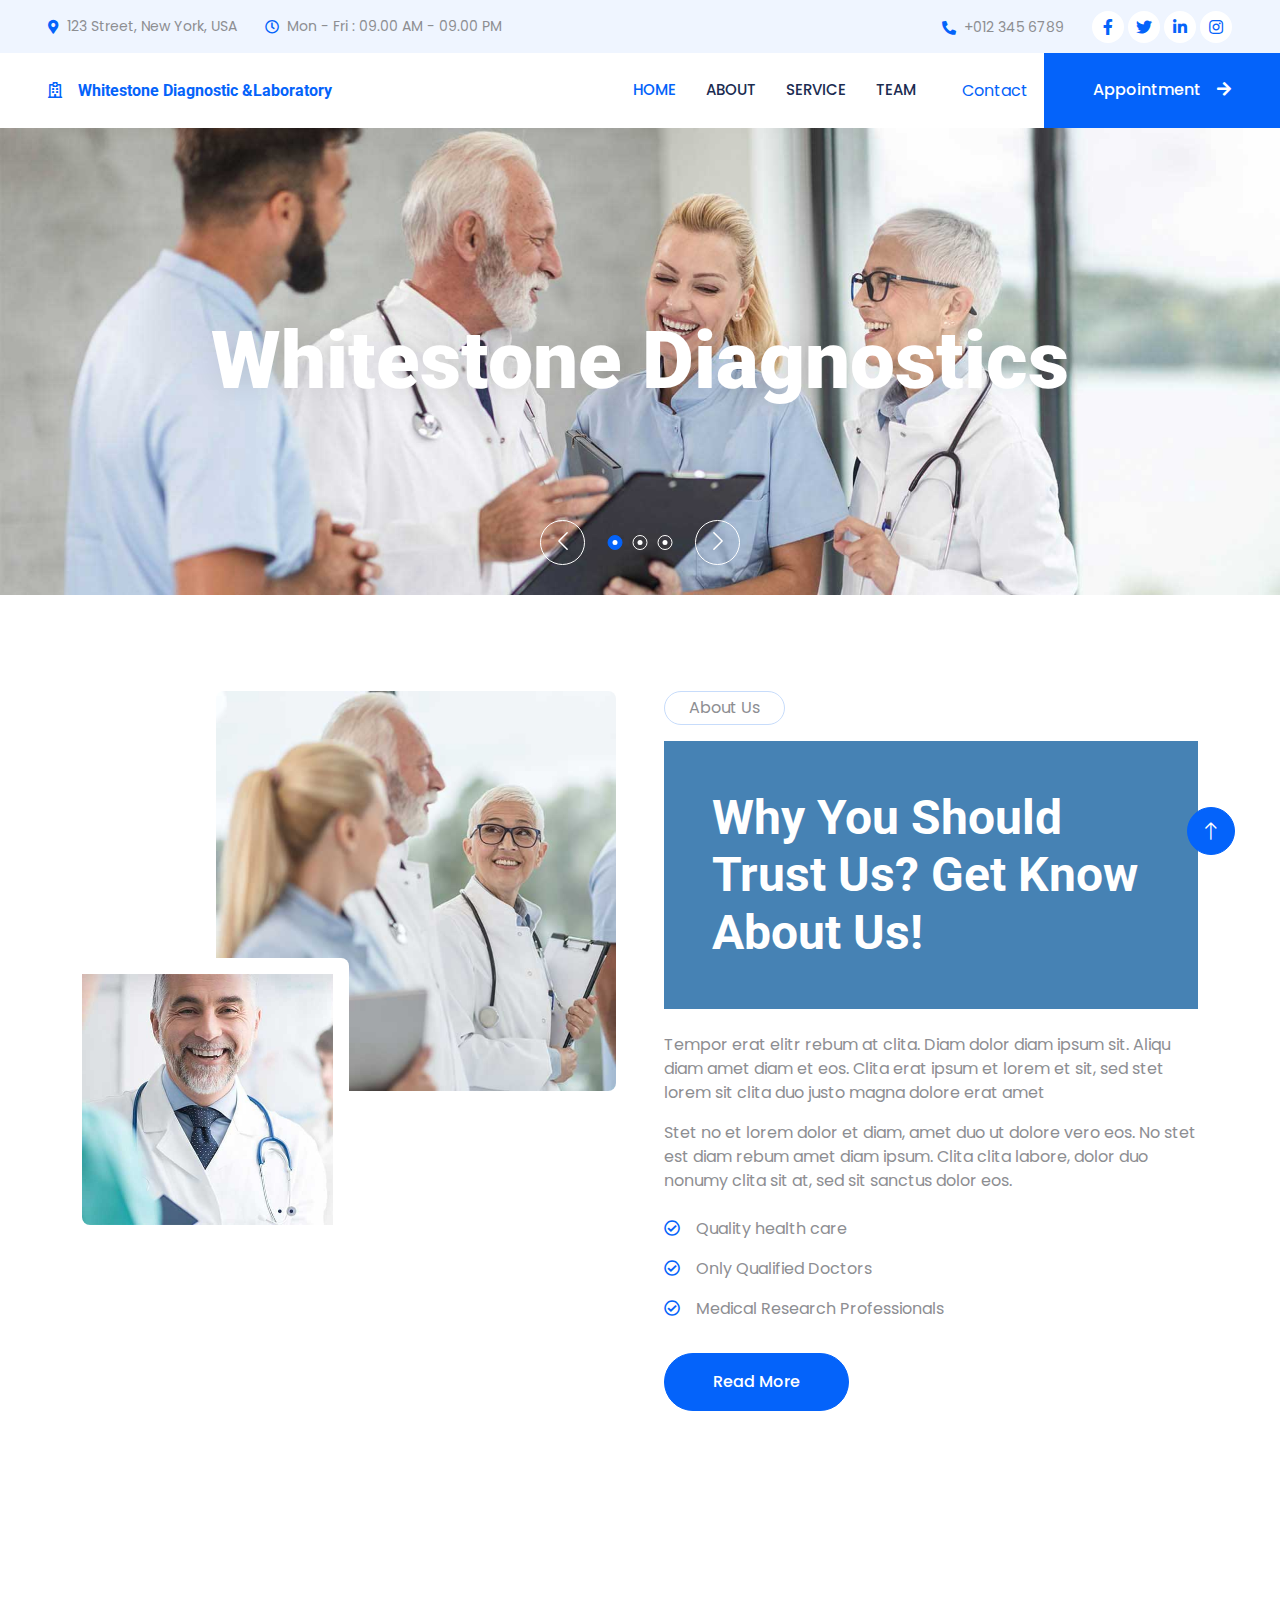
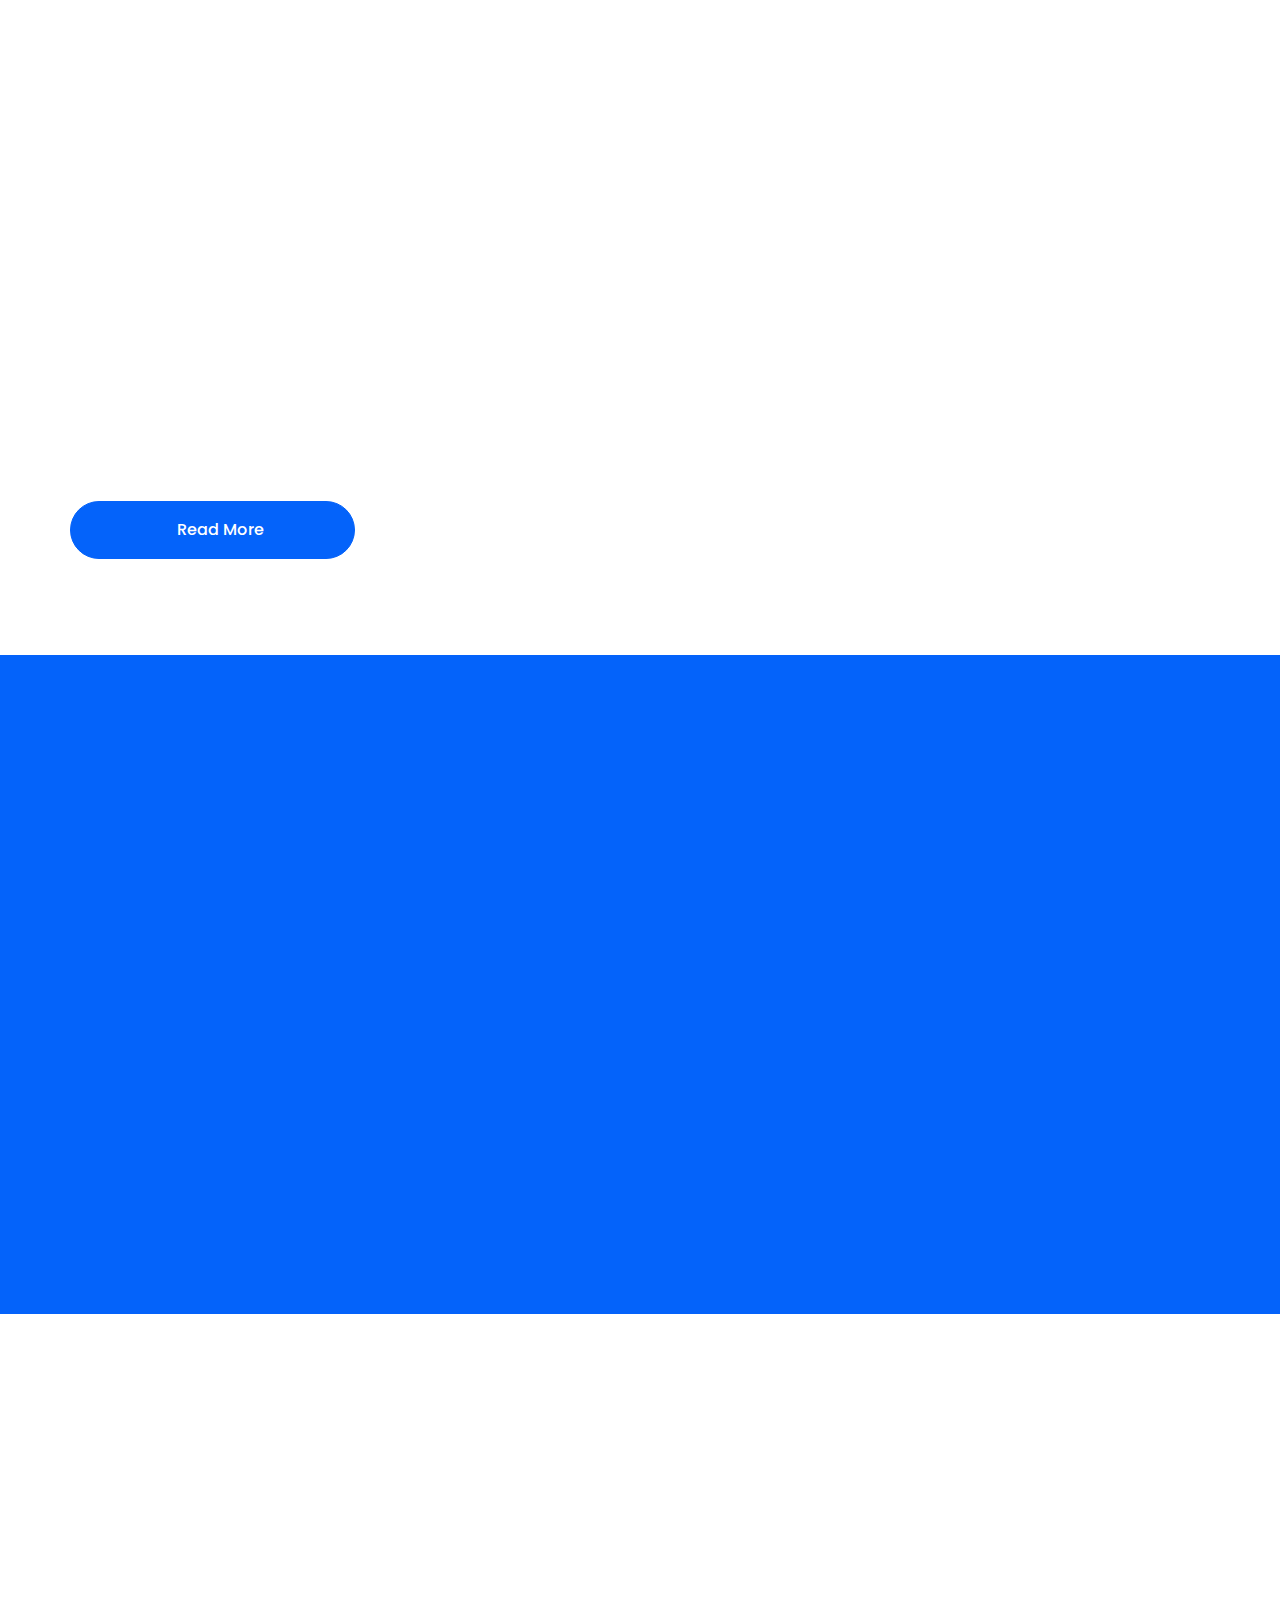
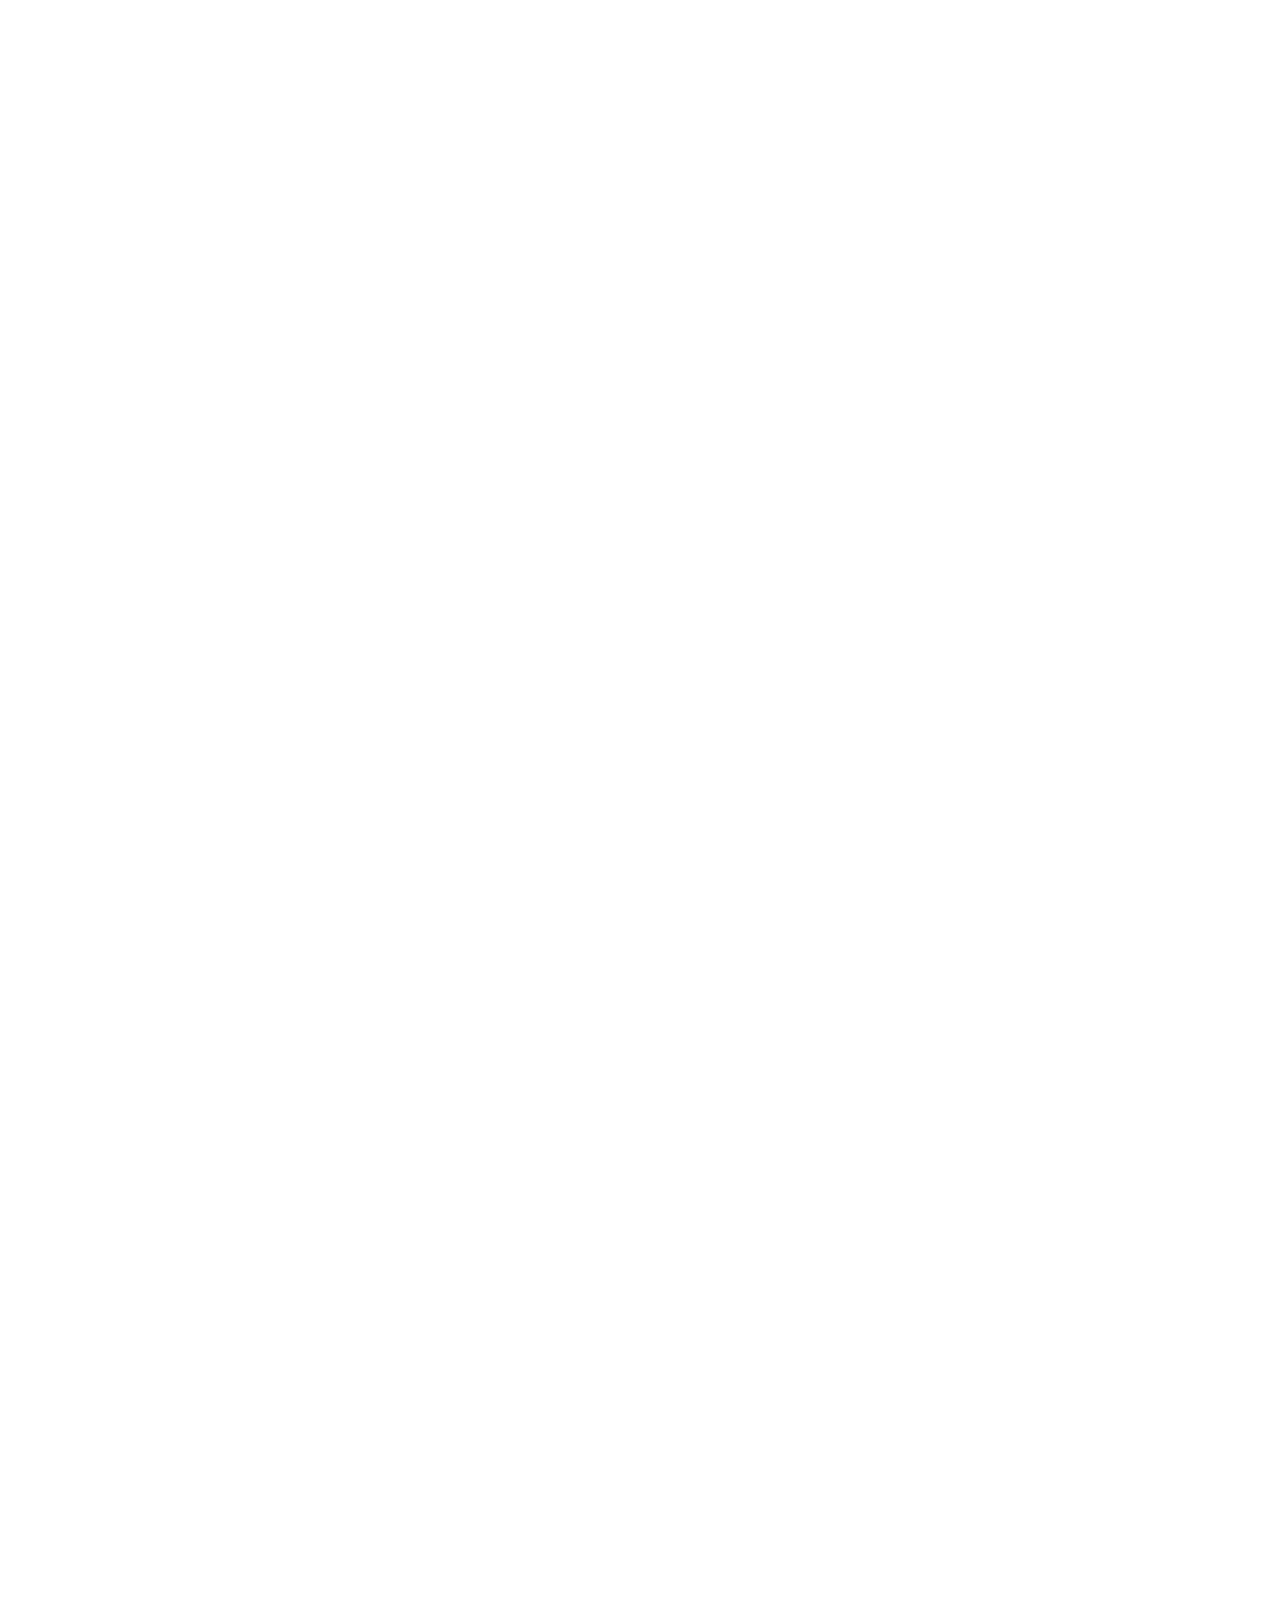
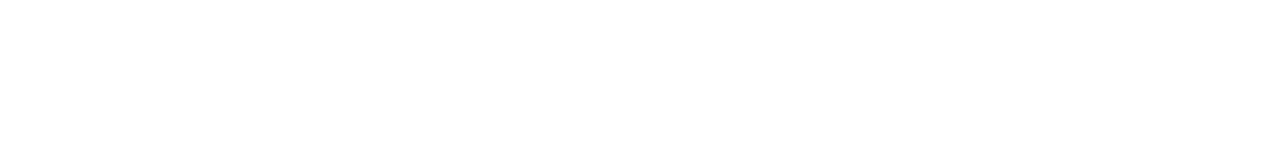
==== commit fad4a6cf: "first commit" ====
--- a/index.html
+++ b/index.html
@@ -107,47 +107,47 @@
     <!-- Header Start -->
     <div class="container-fluid header bg-primary p-0 mb-5">
         <div class="row g-0 align-items-center flex-column-reverse flex-lg-row">
-            <div class="col-lg-6 p-5 wow fadeIn" data-wow-delay="0.1s">
+             <!-- <div class="col-lg-6 p-5 wow fadeIn" data-wow-delay="0.1s">
                 <h1 class="display-4 text-white mb-5">Good Health Is The Root Of All Heppiness</h1>
                 <div class="row g-4">
-                    <div class="col-sm-4">
+                     <div class="col-sm-4">
                         <div class="border-start border-light ps-4">
                             <h2 class="text-white mb-1" data-toggle="counter-up">123</h2>
                             <p class="text-light mb-0">Expert Doctors</p>
                         </div>
-                    </div>
-                    <div class="col-sm-4">
+                    </div> 
+                     <div class="col-sm-4">
                         <div class="border-start border-light ps-4">
                             <h2 class="text-white mb-1" data-toggle="counter-up">1234</h2>
                             <p class="text-light mb-0">Medical Stuff</p>
                         </div>
                     </div>
-                    <div class="col-sm-4">
-                        <div class="border-start border-light ps-4">
+                     <div class="col-sm-4">
+                         <div class="border-start border-light ps-4">
                             <h2 class="text-white mb-1" data-toggle="counter-up">12345</h2>
                             <p class="text-light mb-0">Total Patients</p>
-                        </div>
-                    </div>
-                </div>
-            </div>
-            <div class="col-lg-6 wow fadeIn" data-wow-delay="0.5s">
+                        </div> 
+                    </div> 
+                </div>
+            </div>  -->
+            <div class="col-lg-12 wow fadeIn" data-wow-delay="0.5s">
                 <div class="owl-carousel header-carousel">
                     <div class="owl-carousel-item position-relative">
-                        <img class="img-fluid" src="img/carousel-1.jpg" alt="">
+                        <img class="img-fluid" src="img/header-page.jpg" alt="">
                         <div class="owl-carousel-text">
-                            <h1 class="display-1 text-white mb-0">Cardiology</h1>
+                            <h3 class="display-1 text-white mb-0">Whitestone Diagnostics</h3>
                         </div>
                     </div>
                     <div class="owl-carousel-item position-relative">
-                        <img class="img-fluid" src="img/carousel-2.jpg" alt="">
+                        <img class="img-fluid" src="img/header-page.jpg" alt="">
                         <div class="owl-carousel-text">
-                            <h1 class="display-1 text-white mb-0">Neurology</h1>
+                            <h3 class="display-1 text-white mb-0">Whitestone Diagnostics</h3>
                         </div>
                     </div>
                     <div class="owl-carousel-item position-relative">
-                        <img class="img-fluid" src="img/carousel-3.jpg" alt="">
+                        <img class="img-fluid" src="img/header-page.jpg" alt="">
                         <div class="owl-carousel-text">
-                            <h1 class="display-1 text-white mb-0">Pulmonary</h1>
+                            <h3 class="display-1 text-white mb-0">Whitestone Diagnostics</h3>
                         </div>
                     </div>
                 </div>
@@ -198,7 +198,7 @@
                         </div>
                         <h4 class="mb-3">Cardiology</h4>
                         <p class="mb-4">Erat ipsum justo amet duo et elitr dolor, est duo duo eos lorem sed diam stet diam sed stet.</p>
-                        <a class="btn" href=""><i class="fa fa-plus text-primary me-3"></i>Read More</a>
+                        <!-- <a class="btn" href=""><i class="fa fa-plus text-primary me-3"></i>Read More</a> -->
                     </div>
                 </div>
                 <div class="col-lg-4 col-md-6 wow fadeInUp" data-wow-delay="0.3s">
@@ -208,8 +208,9 @@
                         </div>
                         <h4 class="mb-3">Pulmonary</h4>
                         <p class="mb-4">Erat ipsum justo amet duo et elitr dolor, est duo duo eos lorem sed diam stet diam sed stet.</p>
-                        <a class="btn" href=""><i class="fa fa-plus text-primary me-3"></i>Read More</a>
-                    </div>
+                        <!-- <a class="btn" href=""><i class="fa fa-plus text-primary me-3"></i>Read More</a> -->
+                    </div>
+                    
                 </div>
                 <div class="col-lg-4 col-md-6 wow fadeInUp" data-wow-delay="0.5s">
                     <div class="service-item bg-light rounded h-100 p-5">
@@ -218,15 +219,16 @@
                         </div>
                         <h4 class="mb-3">Neurology</h4>
                         <p class="mb-4">Erat ipsum justo amet duo et elitr dolor, est duo duo eos lorem sed diam stet diam sed stet.</p>
-                        <a class="btn" href=""><i class="fa fa-plus text-primary me-3"></i>Read More</a>
-                    </div>
-                </div>
-                <div class="col-lg-4 col-md-6 wow fadeInUp" data-wow-delay="0.1s">
+                        <!-- <a class="btn" href=""><i class="fa fa-plus text-primary me-3"></i>Read More</a> -->
+                    </div>
+                    
+                </div>
+                <!-- <div class="col-lg-4 col-md-6 wow fadeInUp" data-wow-delay="0.1s">
                     <div class="service-item bg-light rounded h-100 p-5">
                         <div class="d-inline-flex align-items-center justify-content-center bg-white rounded-circle mb-4" style="width: 65px; height: 65px;">
                             <i class="fa fa-wheelchair text-primary fs-4"></i>
-                        </div>
-                        <h4 class="mb-3">Orthopedics</h4>
+                        </div> -->
+                        <!-- <h4 class="mb-3">Orthopedics</h4>
                         <p class="mb-4">Erat ipsum justo amet duo et elitr dolor, est duo duo eos lorem sed diam stet diam sed stet.</p>
                         <a class="btn" href=""><i class="fa fa-plus text-primary me-3"></i>Read More</a>
                     </div>
@@ -248,9 +250,10 @@
                         </div>
                         <h4 class="mb-3">Laboratory</h4>
                         <p class="mb-4">Erat ipsum justo amet duo et elitr dolor, est duo duo eos lorem sed diam stet diam sed stet.</p>
-                        <a class="btn" href=""><i class="fa fa-plus text-primary me-3"></i>Read More</a>
-                    </div>
-                </div>
+                        <a class="btn" href=""><i class="fa fa-plus text-primary me-3"></i>Read More</a> -->
+                    <!-- </div> -->
+                <!-- </div> -->
+                <a class="btn btn-primary rounded-pill py-3 px-5 mt-3 text-center col-lg-3" href="service.html"><i class=" me-3"></i>Read More</a>
             </div>
         </div>
     </div>
@@ -326,7 +329,7 @@
 
 
     <!-- Team Start -->
-    <div class="container-xxl py-5">
+    <!-- <div class="container-xxl py-5">
         <div class="container">
             <div class="text-center mx-auto mb-5 wow fadeInUp" data-wow-delay="0.1s" style="max-width: 600px;">
                 <p class="d-inline-block border rounded-pill py-1 px-4">Doctors</p>
@@ -357,7 +360,7 @@
                         <div class="team-text bg-light text-center p-4">
                             <h5>Doctor Name</h5>
                             <p class="text-primary">Department</p>
-                            <div class="team-social text-center">
+                             <div class="team-social text-center">
                                 <a class="btn btn-square" href=""><i class="fab fa-facebook-f"></i></a>
                                 <a class="btn btn-square" href=""><i class="fab fa-twitter"></i></a>
                                 <a class="btn btn-square" href=""><i class="fab fa-instagram"></i></a>
@@ -373,11 +376,11 @@
                         <div class="team-text bg-light text-center p-4">
                             <h5>Doctor Name</h5>
                             <p class="text-primary">Department</p>
-                            <div class="team-social text-center">
+                             <div class="team-social text-center">
                                 <a class="btn btn-square" href=""><i class="fab fa-facebook-f"></i></a>
                                 <a class="btn btn-square" href=""><i class="fab fa-twitter"></i></a>
                                 <a class="btn btn-square" href=""><i class="fab fa-instagram"></i></a>
-                            </div>
+                            </div> 
                         </div>
                     </div>
                 </div>
@@ -389,17 +392,17 @@
                         <div class="team-text bg-light text-center p-4">
                             <h5>Doctor Name</h5>
                             <p class="text-primary">Department</p>
-                            <div class="team-social text-center">
+                             <div class="team-social text-center">
                                 <a class="btn btn-square" href=""><i class="fab fa-facebook-f"></i></a>
                                 <a class="btn btn-square" href=""><i class="fab fa-twitter"></i></a>
                                 <a class="btn btn-square" href=""><i class="fab fa-instagram"></i></a>
-                            </div>
-                        </div>
-                    </div>
-                </div>
-            </div>
-        </div>
-    </div>
+                            </div> 
+                        </div>
+                    </div>
+                </div>
+            </div>
+        </div>
+    </div> -->
     <!-- Team End -->
 
 
@@ -551,14 +554,14 @@
                     <a class="btn btn-link" href="">Terms & Condition</a>
                     <a class="btn btn-link" href="">Support</a>
                 </div>
-                <div class="col-lg-3 col-md-6">
+                <!-- <div class="col-lg-3 col-md-6">
                     <h5 class="text-light mb-4">Newsletter</h5>
                     <p>Dolor amet sit justo amet elitr clita ipsum elitr est.</p>
                     <div class="position-relative mx-auto" style="max-width: 400px;">
                         <input class="form-control border-0 w-100 py-3 ps-4 pe-5" type="text" placeholder="Your email">
                         <button type="button" class="btn btn-primary py-2 position-absolute top-0 end-0 mt-2 me-2">SignUp</button>
                     </div>
-                </div>
+                </div> -->
             </div>
         </div>
         <div class="container">
--- a/css/style.css
+++ b/css/style.css
@@ -1,4 +1,11 @@
 /********** Template CSS **********/
+@import url("https://fonts.googleapis.com/css?family=Poppins:400,400i,700");
+
+body{
+  font-family: "Poppins", sans-serif;
+}
+
+
 :root {
     --primary: #0463FA;
     --light: #EFF5FF;
@@ -516,4 +523,118 @@
 
 .footer .copyright a:hover {
     color: var(--primary);
-}+}
+
+/* ////////////////// */FAQ
+
+*{
+    margin: 0;
+    padding: 0;
+    box-sizing: border-box;
+    font-family: "WorkSans";
+}
+
+#id1{
+    background-attachment: fixed;
+    background-position: top;
+    background-repeat: no-repeat;
+    background-size: 100%;
+    background-color: hsl(275, 100%, 97%);
+    display: grid;
+    place-content: center;
+    min-height: 100vh;
+    font-size: 1rem;
+    line-height: 1.5rem;
+}
+
+img, svg{
+    max-width: 100%;
+}
+
+.button:hover{
+    color: rgb(10, 32, 235);
+}
+
+#card{
+    margin: auto;
+    background-color: white;
+    padding: 1.5rem;
+    max-width: 90%;
+    border-radius: 10px;
+    margin-bottom: 1rem;
+}
+
+#card-header{
+    margin-bottom: 2rem;
+    display: flex;
+    flex-direction: row;
+    align-items: center;
+}
+
+#card-header > img{
+    width: 40px;
+    margin-right: 1.5rem;
+}
+
+h1{
+    color: hsl(292, 42%, 14%);
+    font-size: 3rem;
+}
+
+.card-item{
+    padding: 1rem 0;
+}
+
+.card-item:not(:last-child){
+    border-bottom: solid 2px hsl(275, 100%, 97%);
+}
+
+.card-item-btn{
+    display: flex;
+    flex-direction: row;
+    align-items: center;
+    justify-content: space-between;
+    font-size: 1rem;
+    font-weight: 700;
+    color: hsl(292, 42%, 14%);
+    width: 100%;
+    border: none;
+    background-color: transparent;
+    cursor: pointer;
+    text-align: left;
+}
+
+.icons > img{
+    min-width: 30px;
+}
+
+.minus-icon{
+    display: none;
+}
+
+.card-item-description{
+    font-size: 1rem;
+    color: hsl(292, 16%, 49%);
+    max-height: 0;
+    overflow: hidden;
+    transition: max-height 200ms ease;
+}
+div.c{
+  position: relative;
+  margin:2em;
+}
+input{
+  position: absolute;
+  left: 0;
+  top: 0;
+  /* height: 100%; */
+max-width: 100%;
+  opacity:0;
+  visibility: 0;
+}
+h1{
+  background:steelblue;
+  color:white;
+  padding:1em;
+  position: relative;
+}
